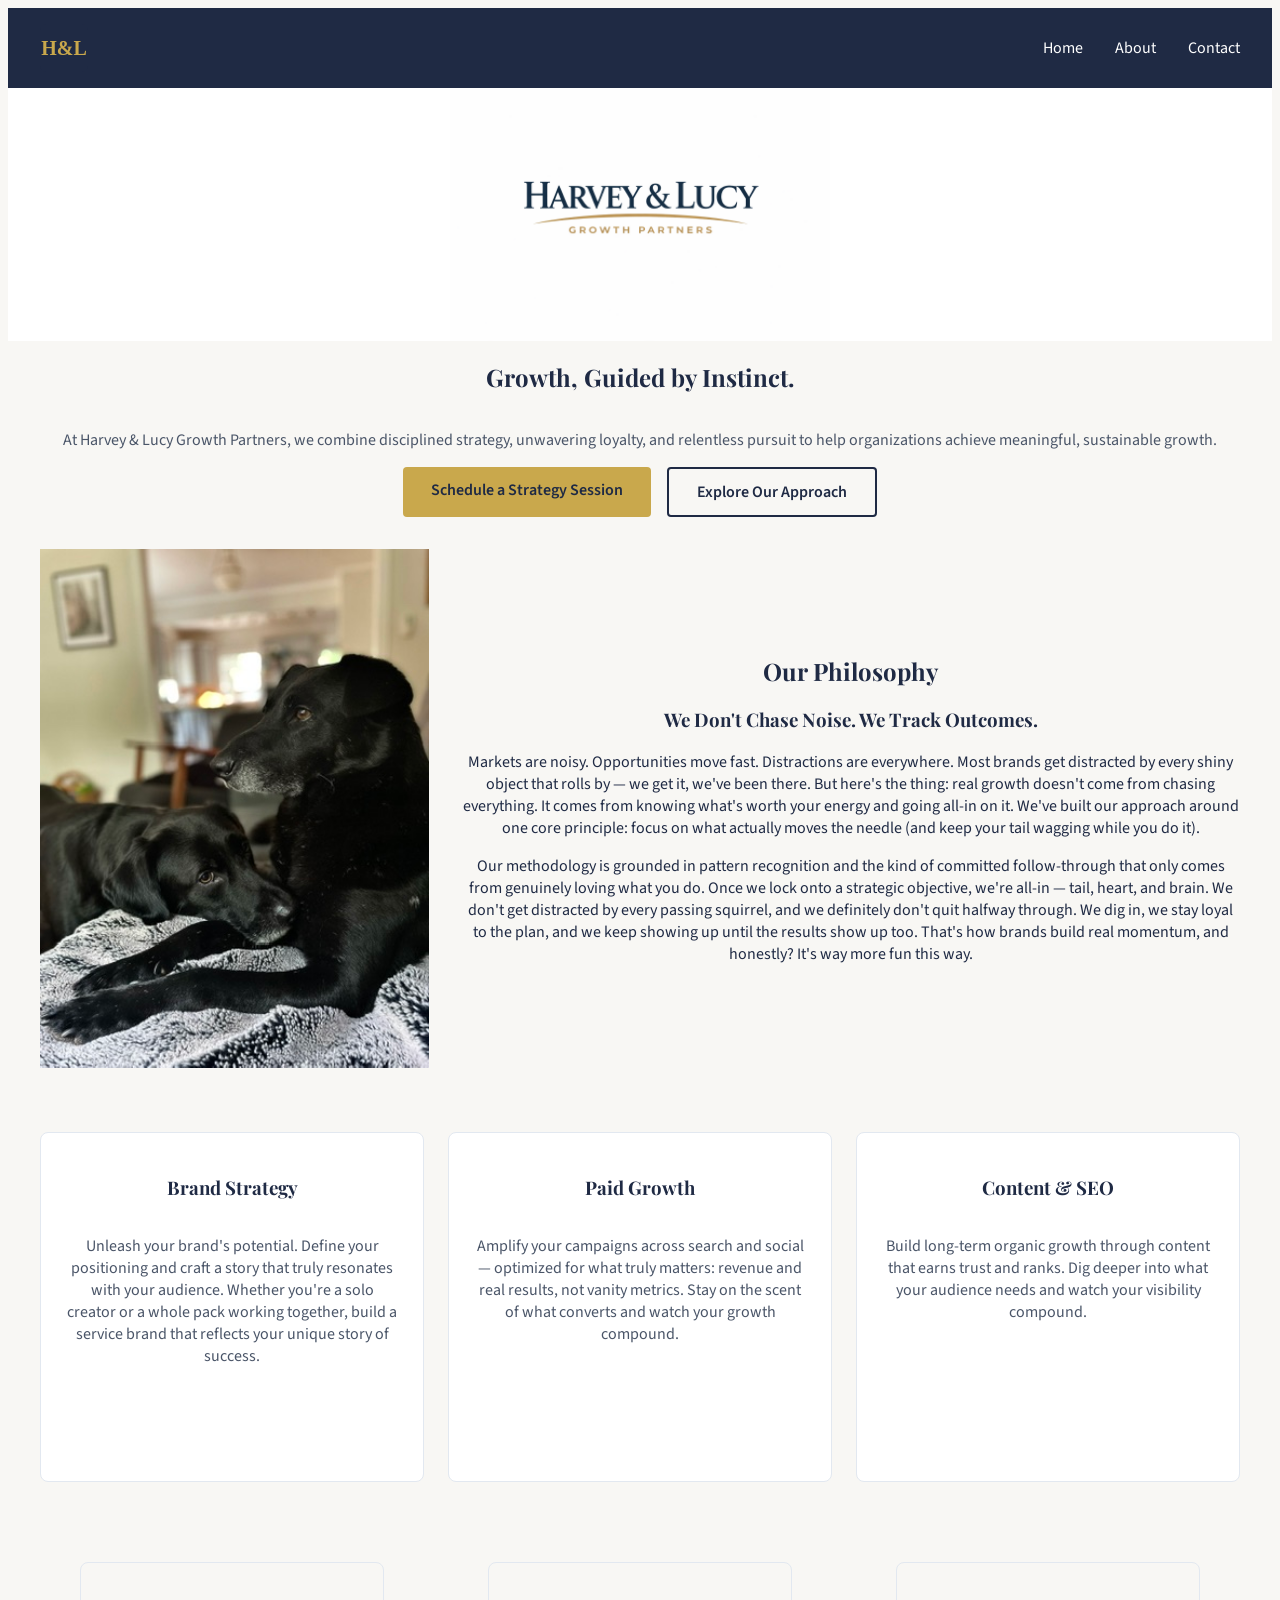
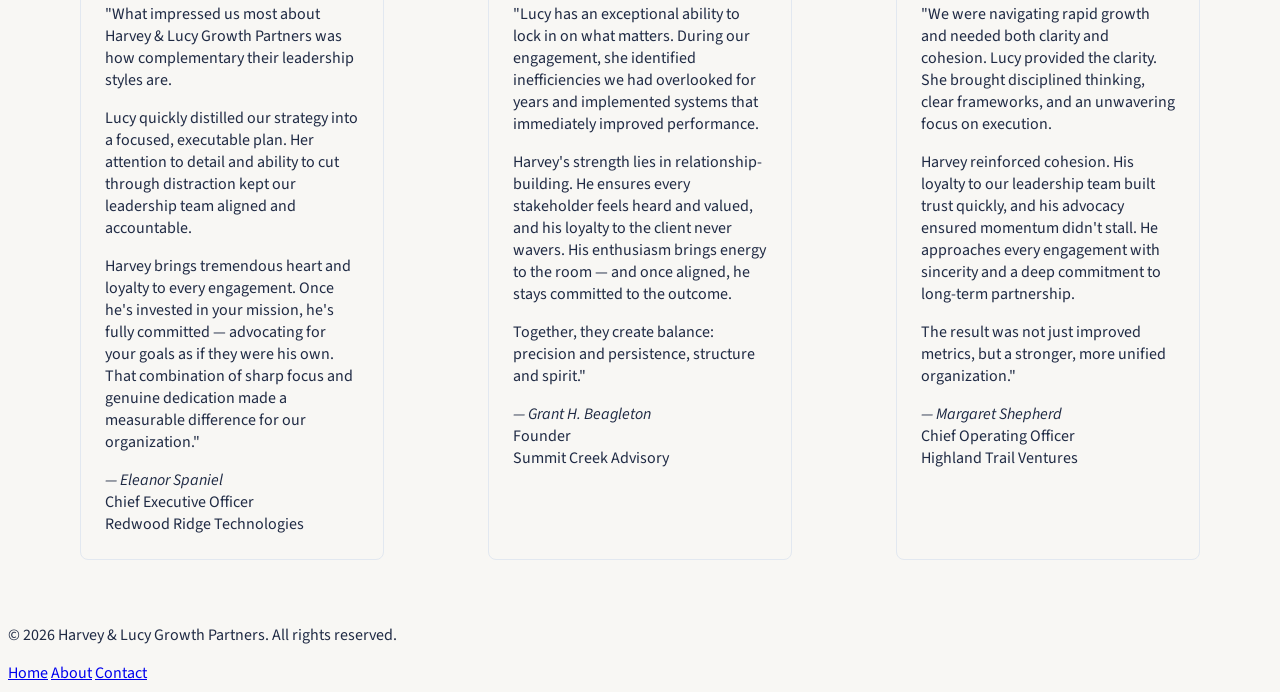
==== index.html @ abbbc54d "more tweaks to the index page" ====
<!DOCTYPE html>
<html lang="en">
<head>
  <meta charset="UTF-8">
  <meta name="viewport" content="width=device-width, initial-scale=1.0">
  <link rel="preconnect" href="https://fonts.googleapis.com">
  <link rel="preconnect" href="https://fonts.gstatic.com" crossorigin>
  <link href="https://fonts.googleapis.com/css2?family=Playfair+Display:wght@400;600;700&family=Source+Sans+3:wght@400;600&display=swap" rel="stylesheet">
  <link rel="stylesheet" href="css/styles.css">
  <link rel="icon" type="image/svg+xml" href="assets/images/monogram.svg">
  <script src="js/main.js" type="module"></script>
  <title>Document</title>
</head>
<body>
  <div id="navbar"></div>

  <section class="logo-banner">
    <img src="assets/images/logo.png" alt="Harvey &amp; Lucy Growth Partners" class="hero-logo">
  </section>

  <section class="hero">
    <h1>Growth, Guided by Instinct.</h1>
    <p>At Harvey & Lucy Growth Partners, we combine disciplined strategy, unwavering loyalty, and relentless pursuit to help organizations achieve meaningful, sustainable growth.</p>
    <div class="cta-group">
      <a href="contact.html" class="btn btn-primary">Schedule a Strategy Session</a>
      <a href="about.html" class="btn btn-secondary">Explore Our Approach</a>
    </div>
  </section>

  <section class="philosophy">
    <div class="philosophy-image">
      <img src="assets/images/harvey-and-lucy.jpeg" alt="Harvey and Lucy">
    </div>
    <div class="philosophy-copy">
      <h2>Our Philosophy</h2>
      <h3>We Don't Chase Noise. We Track Outcomes.</h3>
      <p>Markets are noisy. Opportunities move fast. Distractions are everywhere. Most brands get distracted by every shiny object that rolls by — we get it, we've been there. But here's the thing: real growth doesn't come from chasing everything. It comes from knowing what's worth your energy and going all-in on it. We've built our approach around one core principle: focus on what actually moves the needle (and keep your tail wagging while you do it).</p>
      <p>Our methodology is grounded in pattern recognition and the kind of committed follow-through that only comes from genuinely loving what you do. Once we lock onto a strategic objective, we're all-in — tail, heart, and brain. We don't get distracted by every passing squirrel, and we definitely don't quit halfway through. We dig in, we stay loyal to the plan, and we keep showing up until the results show up too. That's how brands build real momentum, and honestly? It's way more fun this way.</p>
    </div>
  </section>

  <section class="services">
    <div class="services-grid">
      <div class="card">
        <h3>Brand Strategy</h3>
        <p>Unleash your brand's potential. Define your positioning and craft a story that truly resonates with your audience. Whether you're a solo creator or a whole pack working together, build a service brand that reflects your unique story of success.</p>
      </div>
      <div class="card">
        <h3>Paid Growth</h3>
        <p>Amplify your campaigns across search and social — optimized for what truly matters: revenue and real results, not vanity metrics. Stay on the scent of what converts and watch your growth compound.</p>
      </div>
      <div class="card">
        <h3>Content & SEO</h3>
        <p>Build long-term organic growth through content that earns trust and ranks. Dig deeper into what your audience needs and watch your visibility compound.</p>
      </div>
    </div>
  </section>

  <section class="testimonials">
    <div class="testimonials-grid">

      <blockquote class="testimonial-card">
        <p>"What impressed us most about Harvey &amp; Lucy Growth Partners was how complementary their leadership styles are.</p>
        <p>Lucy quickly distilled our strategy into a focused, executable plan. Her attention to detail and ability to cut through distraction kept our leadership team aligned and accountable.</p>
        <p>Harvey brings tremendous heart and loyalty to every engagement. Once he's invested in your mission, he's fully committed — advocating for your goals as if they were his own. That combination of sharp focus and genuine dedication made a measurable difference for our organization."</p>
        <footer>
          <cite>— Eleanor Spaniel</cite>
          <span>Chief Executive Officer</span>
          <span>Redwood Ridge Technologies</span>
        </footer>
      </blockquote>

      <blockquote class="testimonial-card">
        <p>"Lucy has an exceptional ability to lock in on what matters. During our engagement, she identified inefficiencies we had overlooked for years and implemented systems that immediately improved performance.</p>
        <p>Harvey's strength lies in relationship-building. He ensures every stakeholder feels heard and valued, and his loyalty to the client never wavers. His enthusiasm brings energy to the room — and once aligned, he stays committed to the outcome.</p>
        <p>Together, they create balance: precision and persistence, structure and spirit."</p>
        <footer>
          <cite>— Grant H. Beagleton</cite>
          <span>Founder</span>
          <span>Summit Creek Advisory</span>
        </footer>
      </blockquote>

      <blockquote class="testimonial-card">
        <p>"We were navigating rapid growth and needed both clarity and cohesion. Lucy provided the clarity. She brought disciplined thinking, clear frameworks, and an unwavering focus on execution.</p>
        <p>Harvey reinforced cohesion. His loyalty to our leadership team built trust quickly, and his advocacy ensured momentum didn't stall. He approaches every engagement with sincerity and a deep commitment to long-term partnership.</p>
        <p>The result was not just improved metrics, but a stronger, more unified organization."</p>
        <footer>
          <cite>— Margaret Shepherd</cite>
          <span>Chief Operating Officer</span>
          <span>Highland Trail Ventures</span>
        </footer>
      </blockquote>

    </div>
  </section>

  <footer>
    <p>&copy; 2026 Harvey &amp; Lucy Growth Partners. All rights reserved.</p>
    <nav>
      <a href="index.html">Home</a>
      <a href="about.html">About</a>
      <a href="contact.html">Contact</a>
    </nav>
  </footer>

</body>
</html>
---- css/styles.css ----
/* =====================
  BASE
  ===================== */
:root {
  --navy:      #1F2A44;
  --white:     #FFFFFF;
  --off-white: #F8F7F4;
  --charcoal:  #4A5568;
  --gold:      #C9A84C;
  --light-gray: #E2E8F0;
}

body {
  background-color: var(--off-white);
  color: var(--navy);
  font-family: 'Source Sans 3', sans-serif;
}

h1, h2, h3 {
  font-family: 'Playfair Display', serif;
}

/* =====================
  NAV
  ===================== */
header {
  background-color: var(--navy);
  color: var(--white);
}

header nav a {
  color: var(--white);
  text-decoration: none;
}

header .logo img {
  height: 48px;
  width: auto;
  display: block;
}

header nav {
  display: flex;
  justify-content: space-between;
  align-items: center;
  padding: 1rem 2rem;
}

header nav ul {
  display: flex;
  gap: 2rem;
  list-style: none;
  margin: 0;
  padding: 0;
}

/* =====================
  HERO
  ===================== */
.hero {
  background-color: var(--off-white);
  text-align: center;
  display: flex;
  flex-direction: column;
  align-items: center;
}

/* =====================
   LOGO BANNER
   ===================== */
.logo-banner {
  background-color: #FFFFFF;
  display: flex;
  justify-content: center;
}

.hero-logo {
  width: 30%;
  height: auto;
}

.hero h1 {
  color: var(--navy);
}

.hero p {
  color: var(--charcoal);
}

.cta-group {
  display: flex;
  gap: 1rem;
  justify-content: center;
  flex-wrap: wrap;
}

.btn {
  display: inline-block;
  padding: 0.75rem 1.75rem;
  border-radius: 4px;
  font-size: 1rem;
  font-weight: 600;
  text-decoration: none;
  cursor: pointer;
  transition: opacity 0.2s ease;
}

.btn:hover {
  opacity: 0.85;
}

.btn-primary {
  background-color: var(--gold);
  color: var(--navy);
}

.btn-secondary {
  background-color: transparent;
  color: var(--navy);
  border: 2px solid var(--navy);
}

/* =====================   PHILOSOPHY
   ===================== */
.philosophy {
  display: grid;
  grid-template-columns: 1fr 2fr;
  gap: 2rem;
  align-items: center;
  padding: 2rem;
}

.philosophy-image img {
  width: 100%;
  height: auto;
  display: block;
}

.philosophy-copy {
  text-align: center;
}

/* =====================  SERVICES
  ===================== */
.services-grid {
  display: grid;
  grid-template-columns: repeat(3, 1fr);
  gap: 1.5rem;
}

.services {
  padding: 2rem;
}

.card {
  background-color: var(--white);
  border: 1px solid var(--light-gray);
  border-radius: 8px;
  text-align: center;
  padding: 1.5rem;
  min-height: 300px;
  display: flex;
  flex-direction: column;
  justify-content: flex-start;
  align-items: center;
}

.card h3 {
  color: var(--navy);
}

.card p {
  color: var(--charcoal);
}

/* =====================
   TESTIMONIALS
   ===================== */
.testimonials-grid {
  display: grid;
  grid-template-columns: repeat(3, 1fr);
  gap: 1.5rem;
}

.testimonials {
  padding: 2rem;
}

.testimonial-card {
  border: 1px solid var(--light-gray);
  border-radius: 8px;
  padding: 1.5rem;
}

.testimonial-card footer {
  margin-top: 1rem;
}

.testimonial-card cite,
.testimonial-card footer span {
  display: block;
}
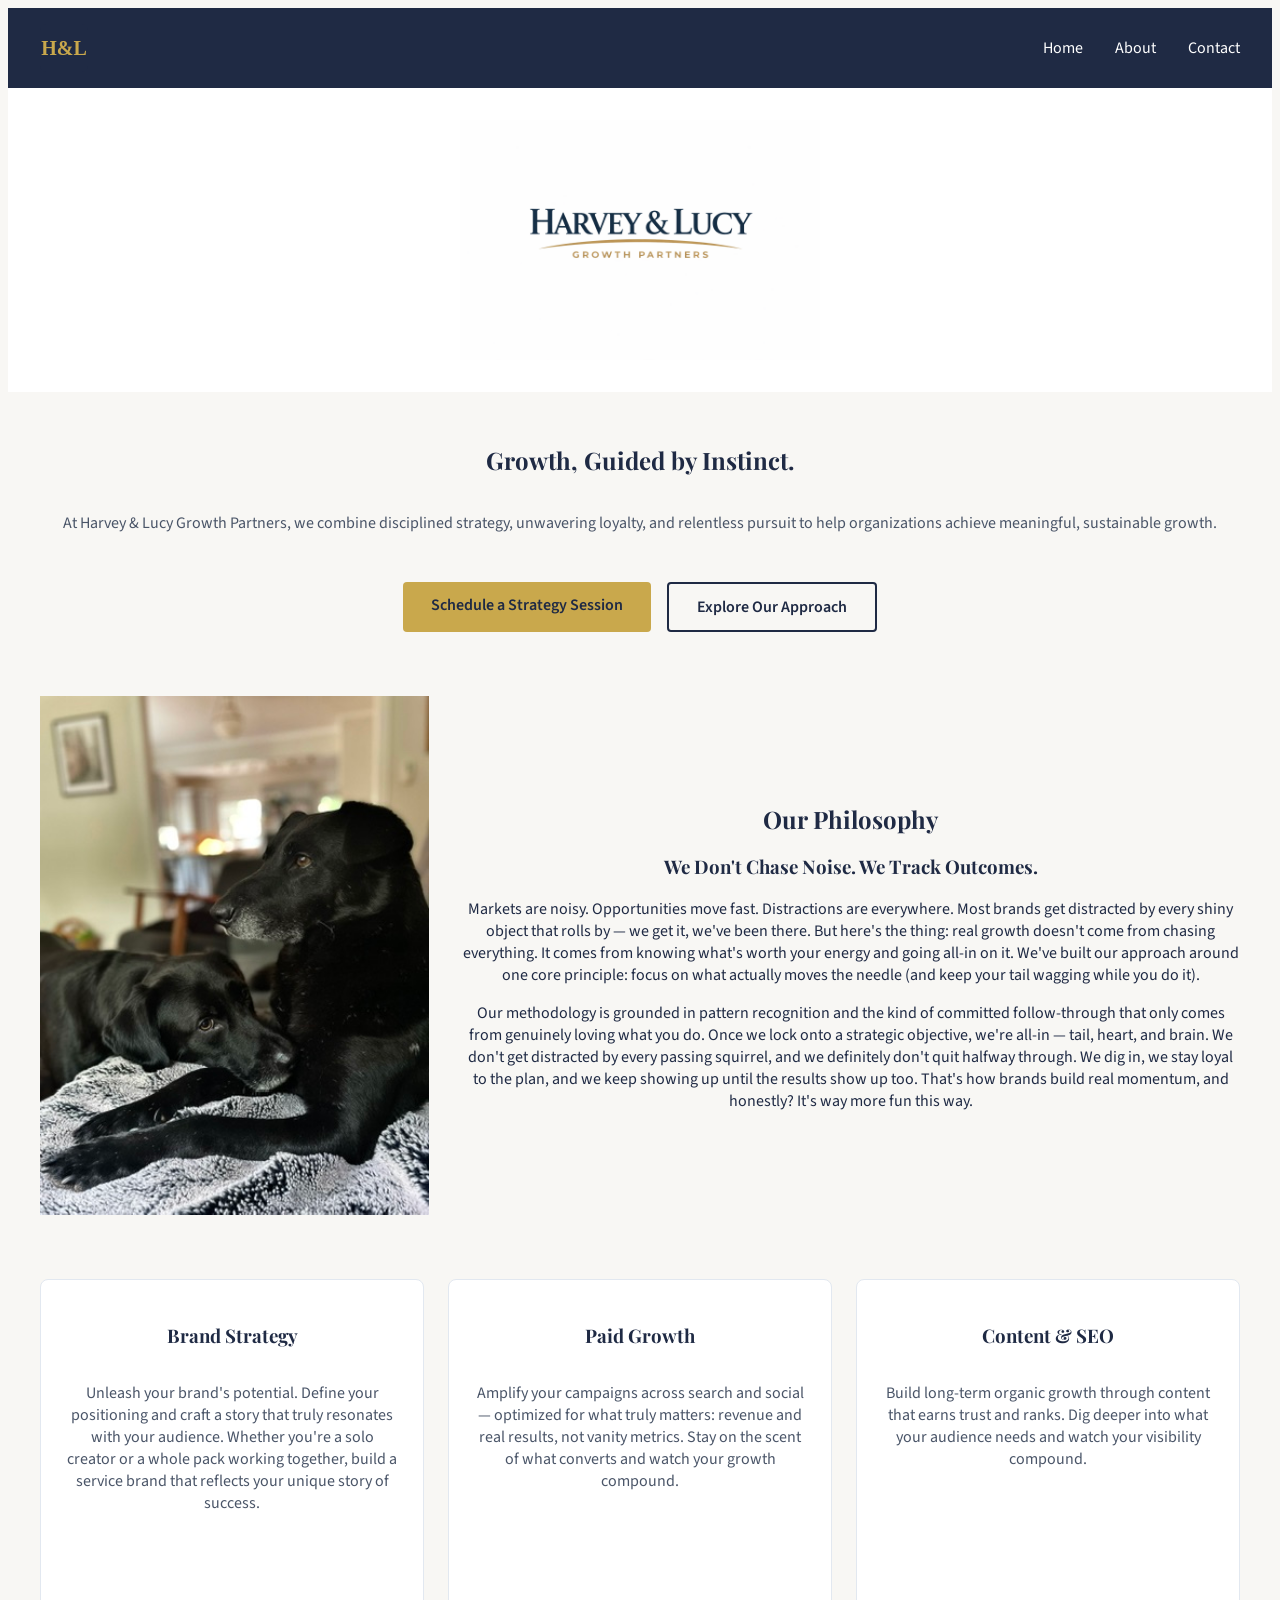
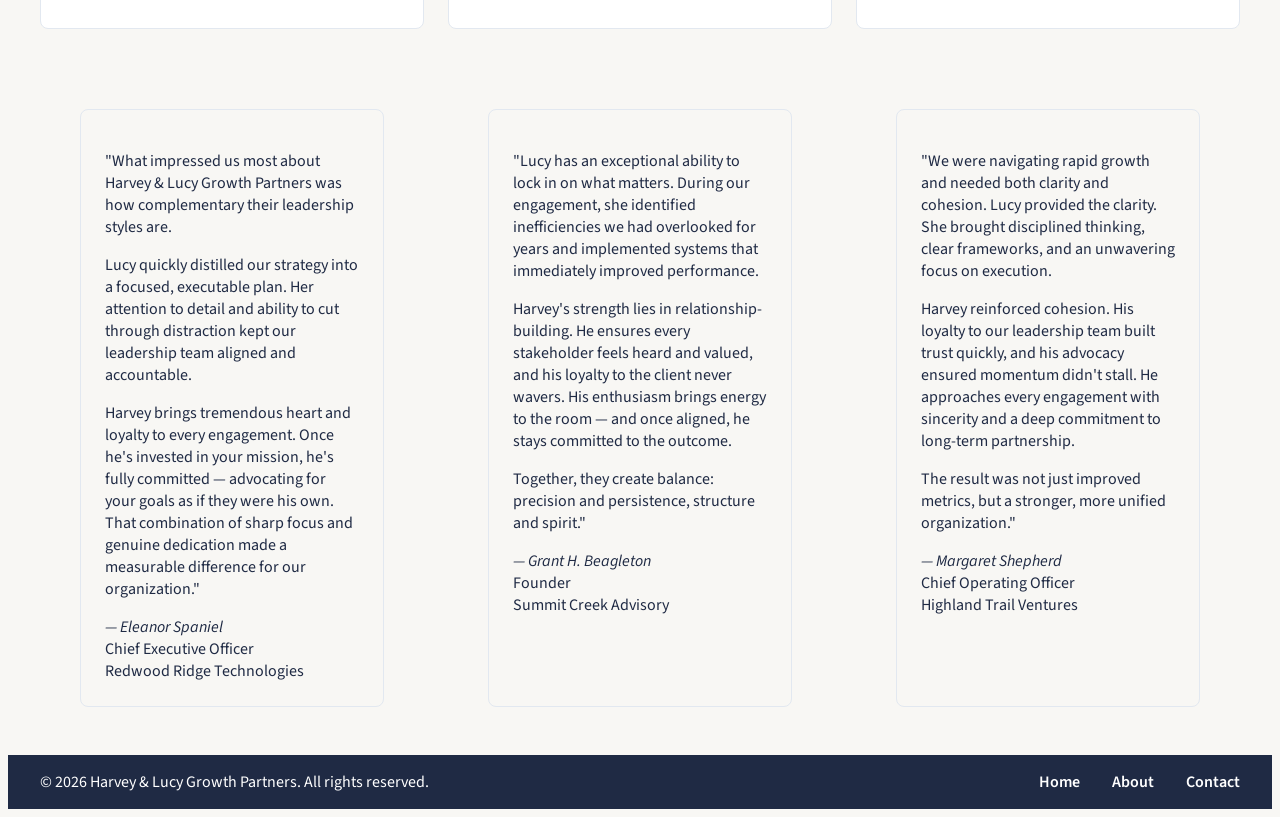
==== commit 805f0200: "more style adjustments and footer change" ====
--- a/index.html
+++ b/index.html
@@ -95,14 +95,7 @@
     </div>
   </section>
 
-  <footer>
-    <p>&copy; 2026 Harvey &amp; Lucy Growth Partners. All rights reserved.</p>
-    <nav>
-      <a href="index.html">Home</a>
-      <a href="about.html">About</a>
-      <a href="contact.html">Contact</a>
-    </nav>
-  </footer>
+  <div id="footer"></div>
 
 </body>
 </html>
--- a/css/styles.css
+++ b/css/styles.css
@@ -8,6 +8,7 @@
   --charcoal:  #4A5568;
   --gold:      #C9A84C;
   --light-gray: #E2E8F0;
+  --banner-height: 300px;
 }
 
 body {
@@ -63,6 +64,8 @@
   display: flex;
   flex-direction: column;
   align-items: center;
+  justify-content: center;
+  padding: 2rem;
 }
 
 /* =====================
@@ -72,11 +75,15 @@
   background-color: #FFFFFF;
   display: flex;
   justify-content: center;
+  align-items: center;
+  padding: 2rem;
 }
 
 .hero-logo {
   width: 30%;
+  max-height: 450px;
   height: auto;
+  object-fit: contain;
 }
 
 .hero h1 {
@@ -92,6 +99,7 @@
   gap: 1rem;
   justify-content: center;
   flex-wrap: wrap;
+  margin-top: 2rem;
 }
 
 .btn {
@@ -200,3 +208,31 @@
 .testimonial-card footer span {
   display: block;
 }
+
+/* =====================
+   FOOTER
+   ===================== */
+.site-footer {
+  background-color: var(--navy);
+  color: var(--white);
+  display: flex;
+  justify-content: space-between;
+  align-items: center;
+  padding: 1rem 2rem;
+}
+
+.site-footer p {
+  margin: 0;
+}
+
+.site-footer nav {
+  display: flex;
+  gap: 2rem;
+}
+
+.site-footer nav a {
+  color: var(--white);
+  text-decoration: none;
+  font-size: 1rem;
+  font-weight: 600;
+}
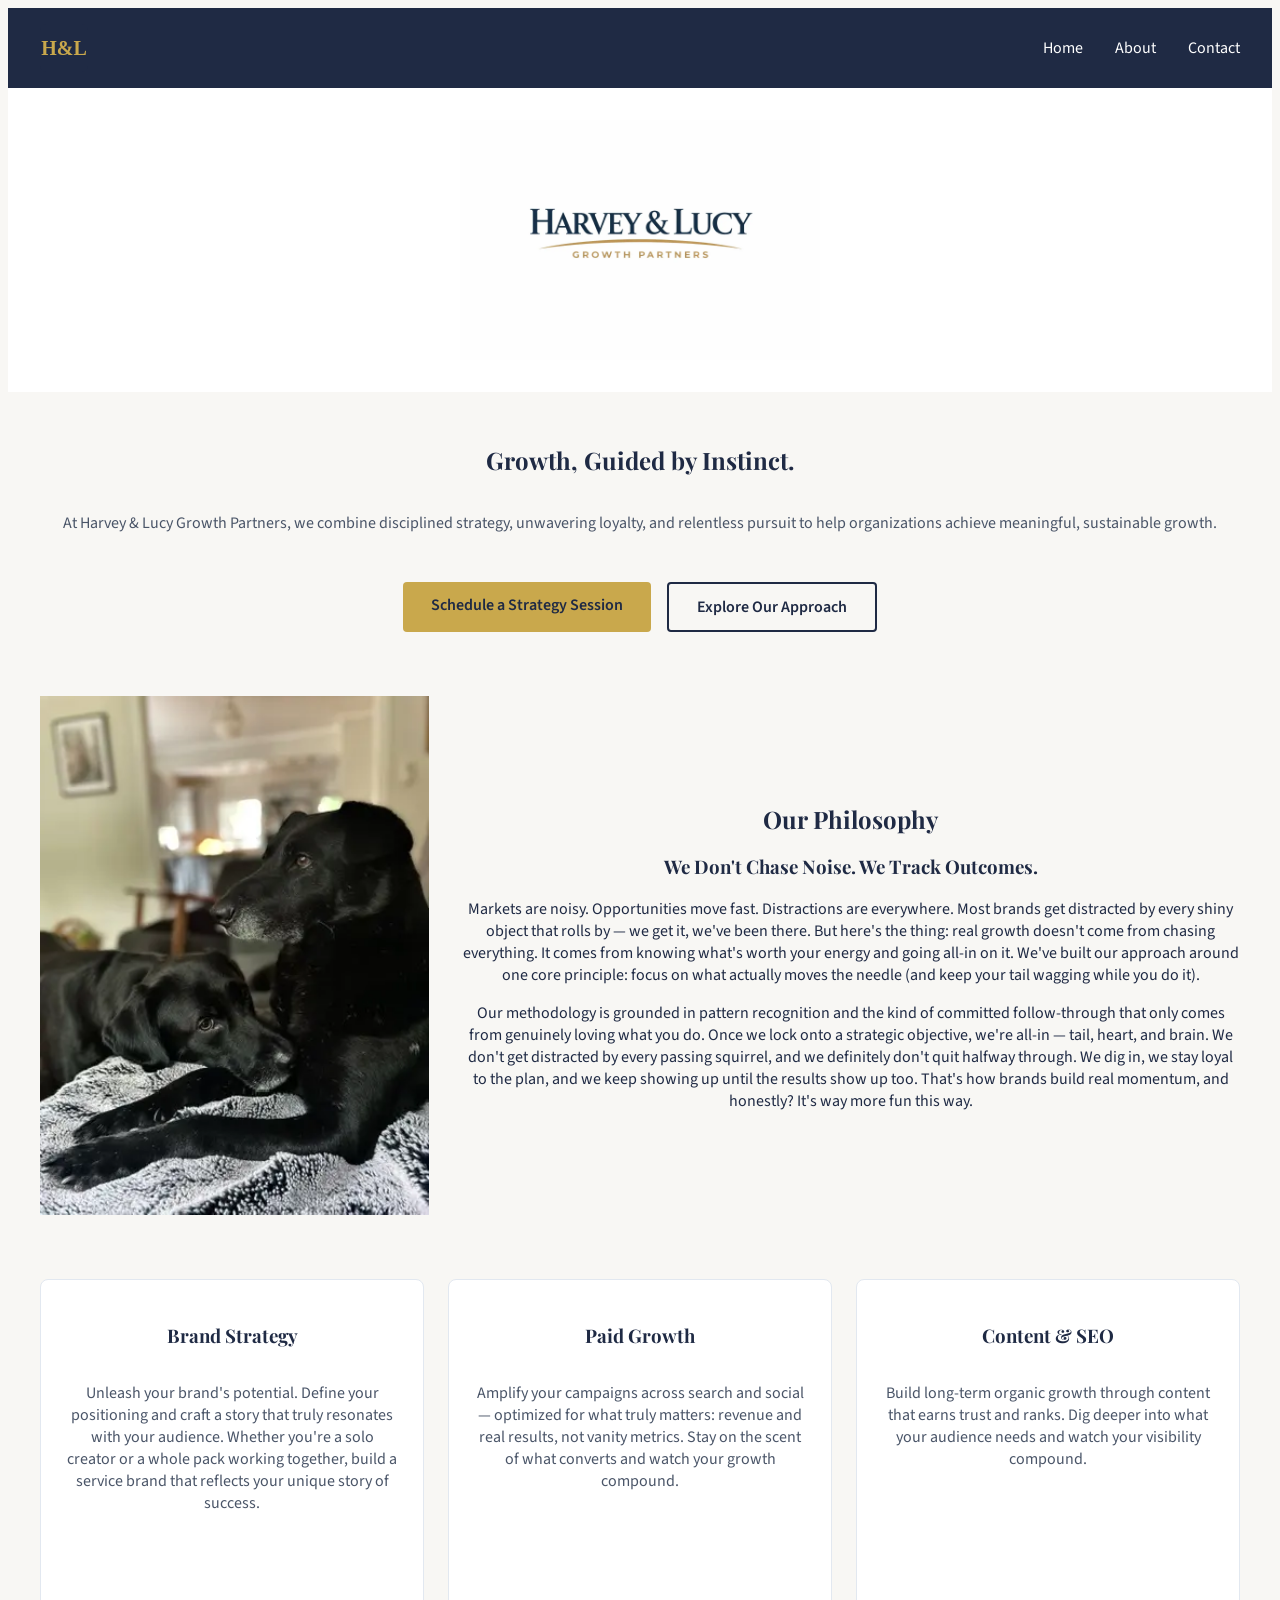
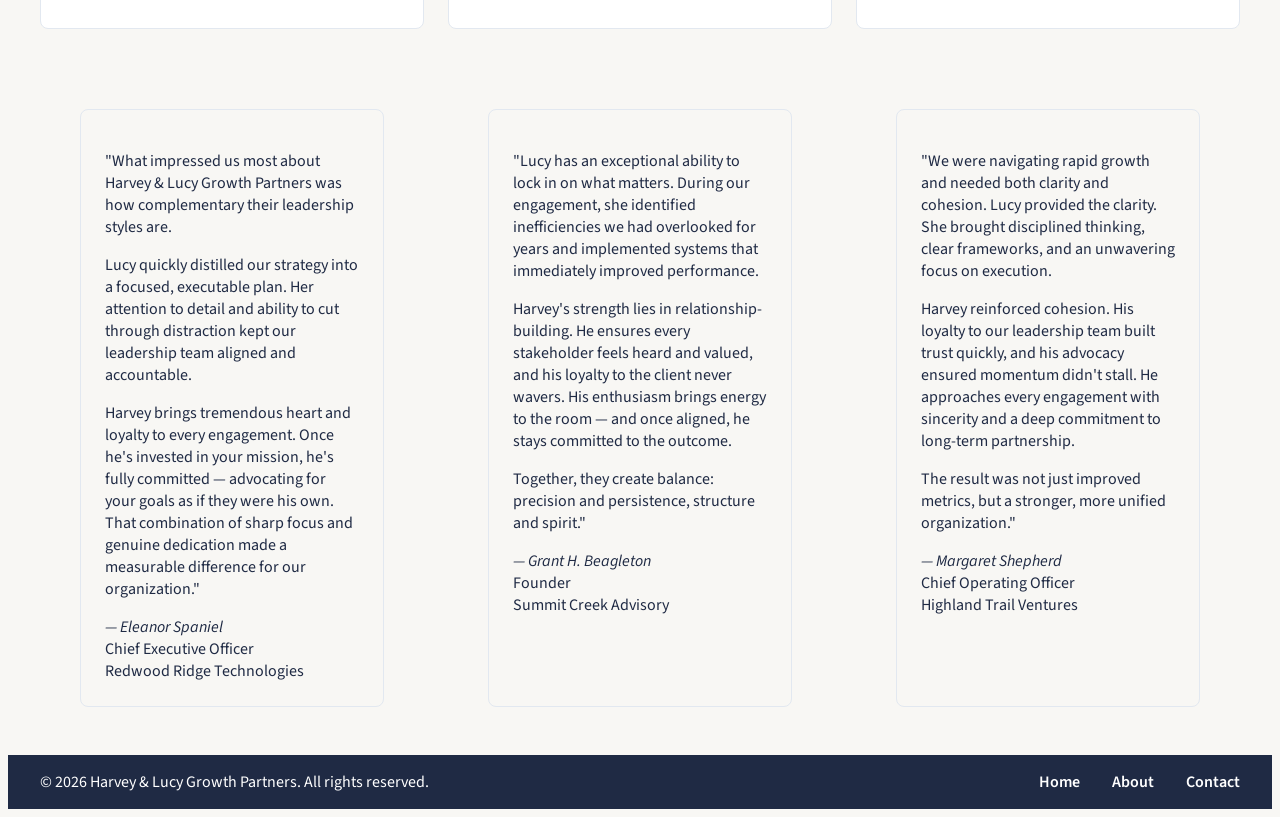
==== commit 15c4218e: "convert images to webp" ====
--- a/index.html
+++ b/index.html
@@ -15,7 +15,7 @@
   <div id="navbar"></div>
 
   <section class="logo-banner">
-    <img src="assets/images/logo.png" alt="Harvey &amp; Lucy Growth Partners" class="hero-logo">
+    <img src="assets/images/logo.webp" alt="Harvey &amp; Lucy Growth Partners" class="hero-logo">
   </section>
 
   <section class="hero">
@@ -29,7 +29,7 @@
 
   <section class="philosophy">
     <div class="philosophy-image">
-      <img src="assets/images/harvey-and-lucy.jpeg" alt="Harvey and Lucy">
+      <img src="assets/images/harvey-and-lucy.webp" alt="Harvey and Lucy">
     </div>
     <div class="philosophy-copy">
       <h2>Our Philosophy</h2>
--- a/css/styles.css
+++ b/css/styles.css
@@ -236,3 +236,158 @@
   font-size: 1rem;
   font-weight: 600;
 }
+
+/* =====================
+   ABOUT
+   ===================== */
+.about-hero {
+  text-align: center;
+  padding: 4rem 2rem;
+  background-color: var(--navy);
+  color: var(--white);
+}
+
+.about-hero h1 {
+  color: var(--white);
+}
+
+.about-story {
+  display: grid;
+  grid-template-columns: 1fr 2fr;
+  gap: 2rem;
+  align-items: start;
+  padding: 2rem;
+}
+
+.about-story--reversed {
+  grid-template-columns: 2fr 1fr;
+}
+
+.about-image img {
+  width: 100%;
+  border-radius: 8px;
+  object-fit: cover;
+}
+
+.values {
+  padding: 2rem;
+}
+
+.values-grid {
+  display: grid;
+  grid-template-columns: repeat(3, 1fr);
+  gap: 1.5rem;
+}
+
+.value-card {
+  background-color: var(--white);
+  border: 1px solid var(--light-gray);
+  border-radius: 8px;
+  padding: 1.5rem;
+  text-align: center;
+}
+
+.value-card h3 {
+  color: var(--navy);
+}
+
+.value-card p {
+  color: var(--charcoal);
+}
+
+/* =====================
+   CONTACT
+   ===================== */
+.contact-hero {
+  text-align: center;
+  padding: 4rem 2rem;
+  background-color: var(--navy);
+  color: var(--white);
+}
+
+.contact-hero h1,
+.contact-hero p {
+  color: var(--white);
+}
+
+.contact-form-section {
+  max-width: 600px;
+  margin: 0 auto;
+  padding: 3rem 2rem;
+}
+
+.form-group {
+  margin-bottom: 1.5rem;
+}
+
+.form-group label {
+  display: block;
+  font-weight: 600;
+  margin-bottom: 0.4rem;
+  color: var(--navy);
+}
+
+.form-group input,
+.form-group textarea {
+  width: 100%;
+  border: 1px solid var(--light-gray);
+  border-radius: 8px;
+  padding: 0.75rem;
+  font-family: 'Source Sans 3', sans-serif;
+  font-size: 1rem;
+  color: var(--navy);
+  background-color: var(--white);
+  box-sizing: border-box;
+}
+
+.form-group input:focus,
+.form-group textarea:focus {
+  outline: none;
+  border-color: var(--navy);
+}
+
+.form-group textarea {
+  min-height: 150px;
+  resize: vertical;
+}
+
+/* =====================
+   MOBILE
+   ===================== */
+@media (max-width: 768px) {
+  .philosophy {
+    grid-template-columns: 1fr;
+  }
+
+  .philosophy-image {
+    order: -1;
+  }
+
+  .philosophy-image img {
+    width: 100%;
+    max-height: 400px;
+    object-fit: cover;
+  }
+
+  .services-grid,
+  .testimonials-grid {
+    grid-template-columns: 1fr;
+  }
+
+  .hero-logo {
+    width: 100%;
+  }
+
+  .about-story,
+  .about-story--reversed {
+    grid-template-columns: 1fr;
+  }
+
+  .about-story--reversed .about-image {
+    order: -1;
+  }
+
+  .values-grid {
+    grid-template-columns: 1fr;
+  }
+}
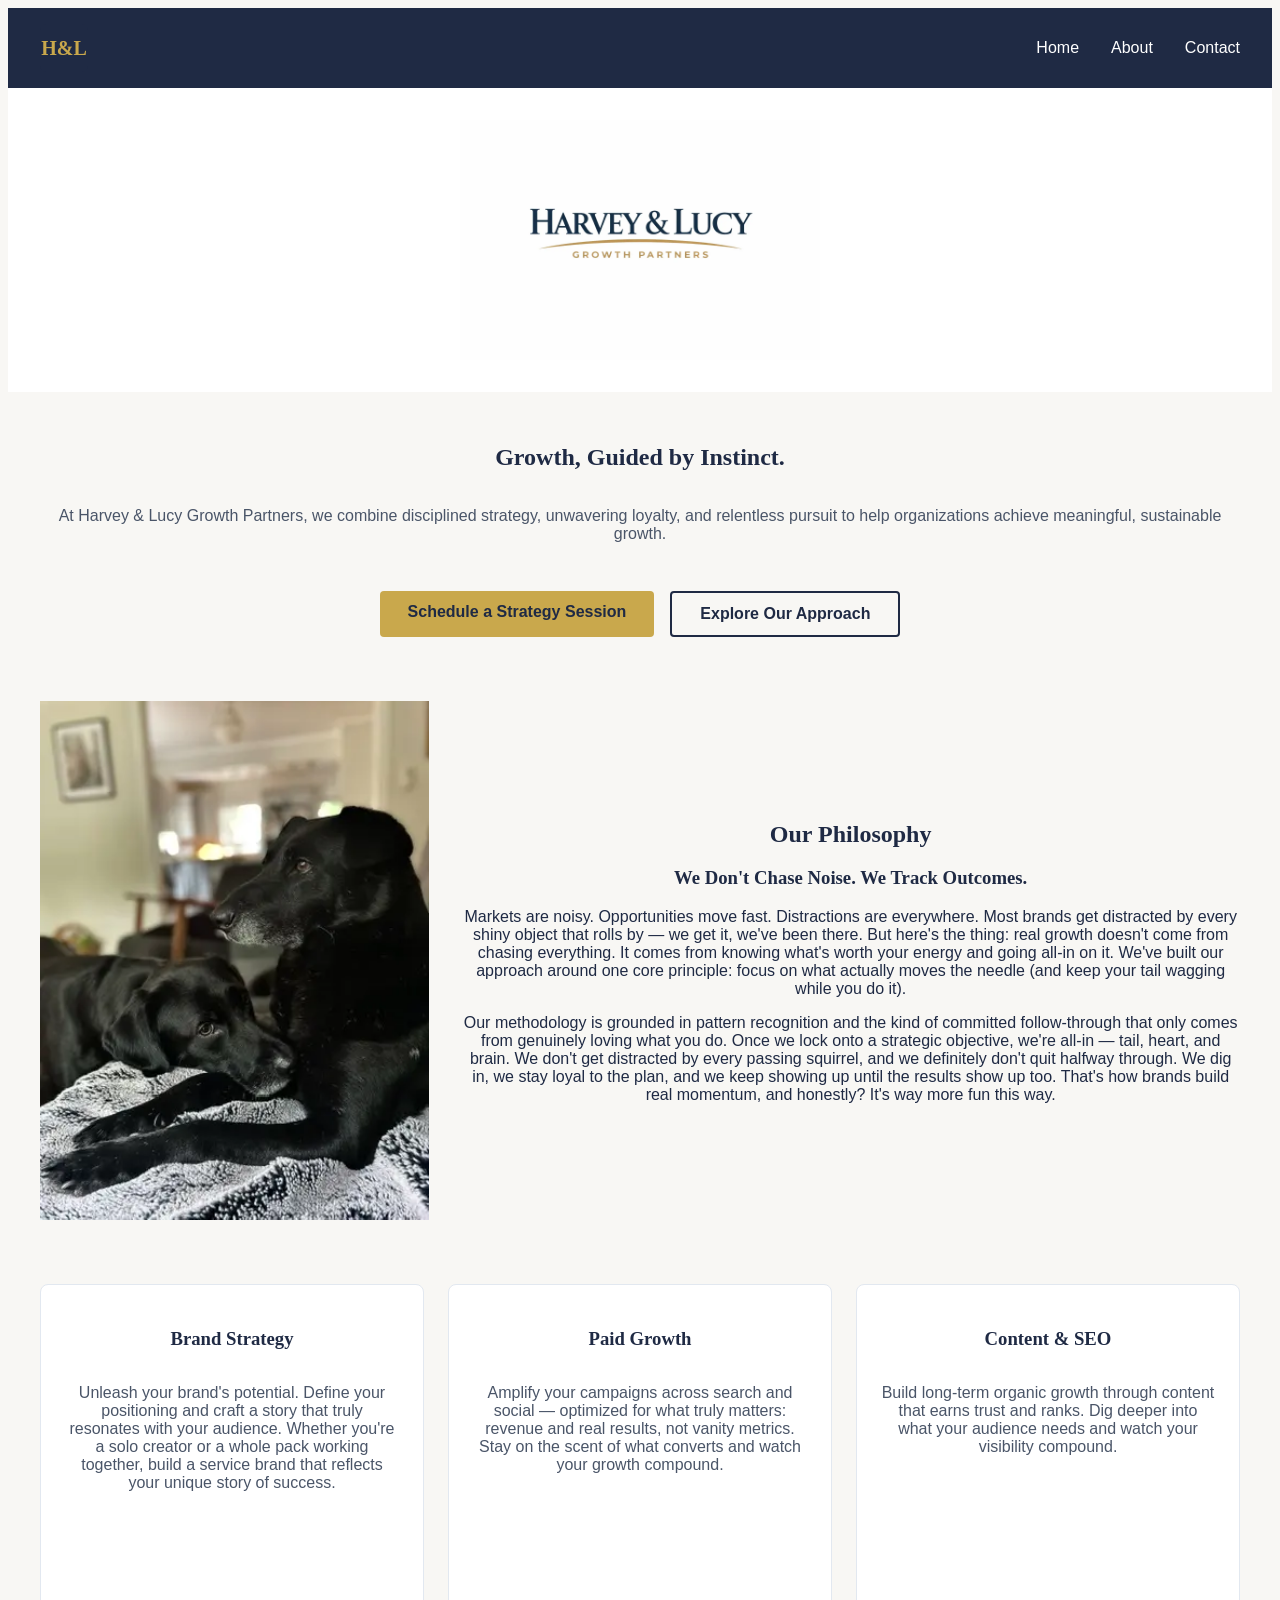
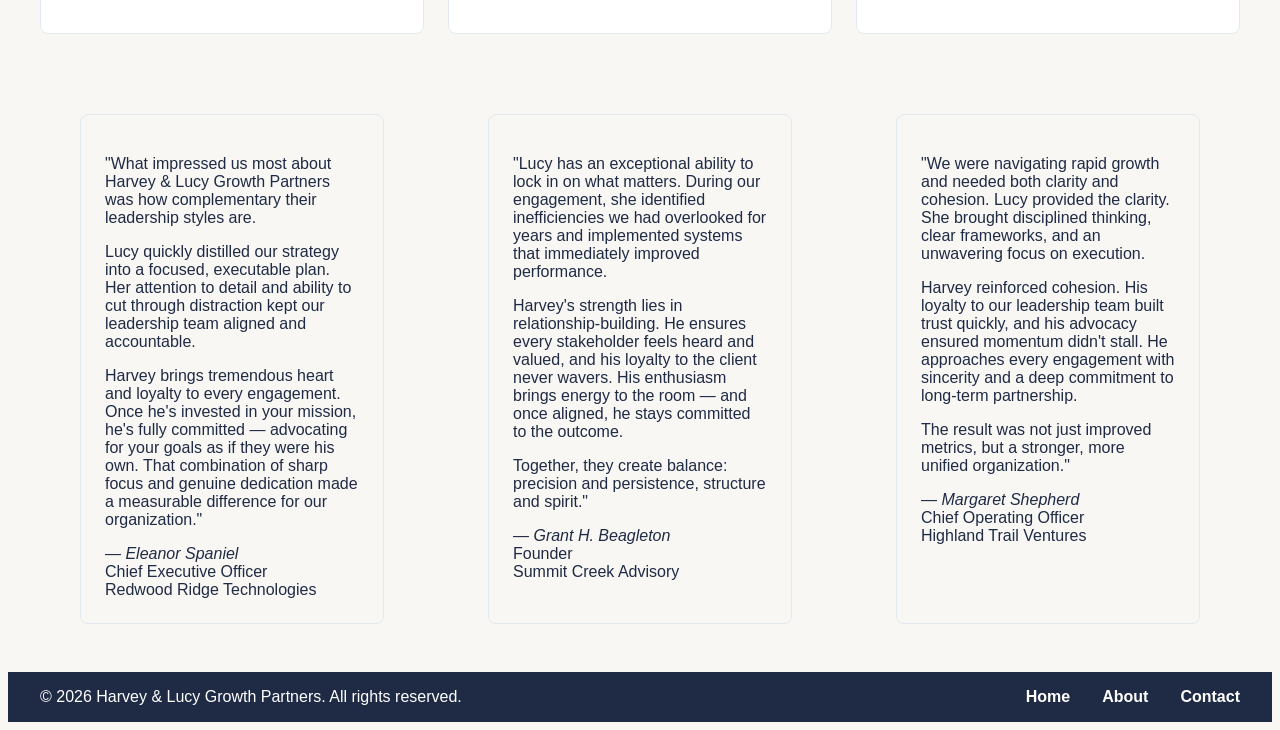
==== commit 7d35789e: "running the code through benchmarks" ====
--- a/index.html
+++ b/index.html
@@ -3,9 +3,7 @@
 <head>
   <meta charset="UTF-8">
   <meta name="viewport" content="width=device-width, initial-scale=1.0">
-  <link rel="preconnect" href="https://fonts.googleapis.com">
-  <link rel="preconnect" href="https://fonts.gstatic.com" crossorigin>
-  <link href="https://fonts.googleapis.com/css2?family=Playfair+Display:wght@400;600;700&family=Source+Sans+3:wght@400;600&display=swap" rel="stylesheet">
+
   <link rel="stylesheet" href="css/styles.css">
   <link rel="icon" type="image/svg+xml" href="assets/images/monogram.svg">
   <script src="js/main.js" type="module"></script>
@@ -14,6 +12,7 @@
 <body>
   <div id="navbar"></div>
 
+  <main id="main-content">
   <section class="logo-banner">
     <img src="assets/images/logo.webp" alt="Harvey &amp; Lucy Growth Partners" class="hero-logo">
   </section>
@@ -95,6 +94,7 @@
     </div>
   </section>
 
+  </main>
   <div id="footer"></div>
 
 </body>
--- a/css/styles.css
+++ b/css/styles.css
@@ -14,11 +14,32 @@
 body {
   background-color: var(--off-white);
   color: var(--navy);
-  font-family: 'Source Sans 3', sans-serif;
+  font-family: -apple-system, BlinkMacSystemFont, 'Segoe UI', Roboto, Helvetica, Arial, sans-serif;
 }
 
 h1, h2, h3 {
-  font-family: 'Playfair Display', serif;
+  font-family: 'Palatino Linotype', 'Book Antiqua', Palatino, Georgia, serif;
+}
+
+/* =====================
+  SKIP TO CONTENT
+  ===================== */
+.skip-to-content {
+  position: absolute;
+  top: -100%;
+  left: 1rem;
+  z-index: 9999;
+  background-color: var(--gold);
+  color: var(--navy);
+  font-weight: 600;
+  padding: 0.5rem 1rem;
+  border-radius: 0 0 4px 4px;
+  text-decoration: none;
+  transition: top 0.2s ease;
+}
+
+.skip-to-content:focus {
+  top: 0;
 }
 
 /* =====================
@@ -32,6 +53,13 @@
 header nav a {
   color: var(--white);
   text-decoration: none;
+}
+
+header nav ul a:hover,
+header nav ul a:focus {
+  text-decoration: underline;
+  outline: 2px solid var(--gold);
+  outline-offset: 2px;
 }
 
 header .logo img {
@@ -117,6 +145,11 @@
   opacity: 0.85;
 }
 
+.btn:focus {
+  outline: 2px solid var(--navy);
+  outline-offset: 3px;
+}
+
 .btn-primary {
   background-color: var(--gold);
   color: var(--navy);
@@ -342,13 +375,49 @@
 
 .form-group input:focus,
 .form-group textarea:focus {
-  outline: none;
+  outline: 2px solid var(--navy);
+  outline-offset: 1px;
   border-color: var(--navy);
 }
 
 .form-group textarea {
   min-height: 150px;
   resize: vertical;
+}
+
+.form-group input.error,
+.form-group textarea.error {
+  border-color: #C0392B;
+  outline-color: #C0392B;
+}
+
+.field-error {
+  display: block;
+  color: #C0392B;
+  font-size: 0.875rem;
+  margin-top: 0.25rem;
+  min-height: 1.2em;
+}
+
+.required-note {
+  font-size: 0.875rem;
+  color: var(--charcoal);
+  margin-bottom: 1rem;
+}
+
+.required-indicator {
+  color: #C0392B;
+  margin-left: 0.15rem;
+}
+
+.form-status {
+  margin-top: 1rem;
+  font-weight: 600;
+}
+
+.form-group input[aria-invalid="true"],
+.form-group textarea[aria-invalid="true"] {
+  border-color: #C0392B;
 }
 
 /* =====================
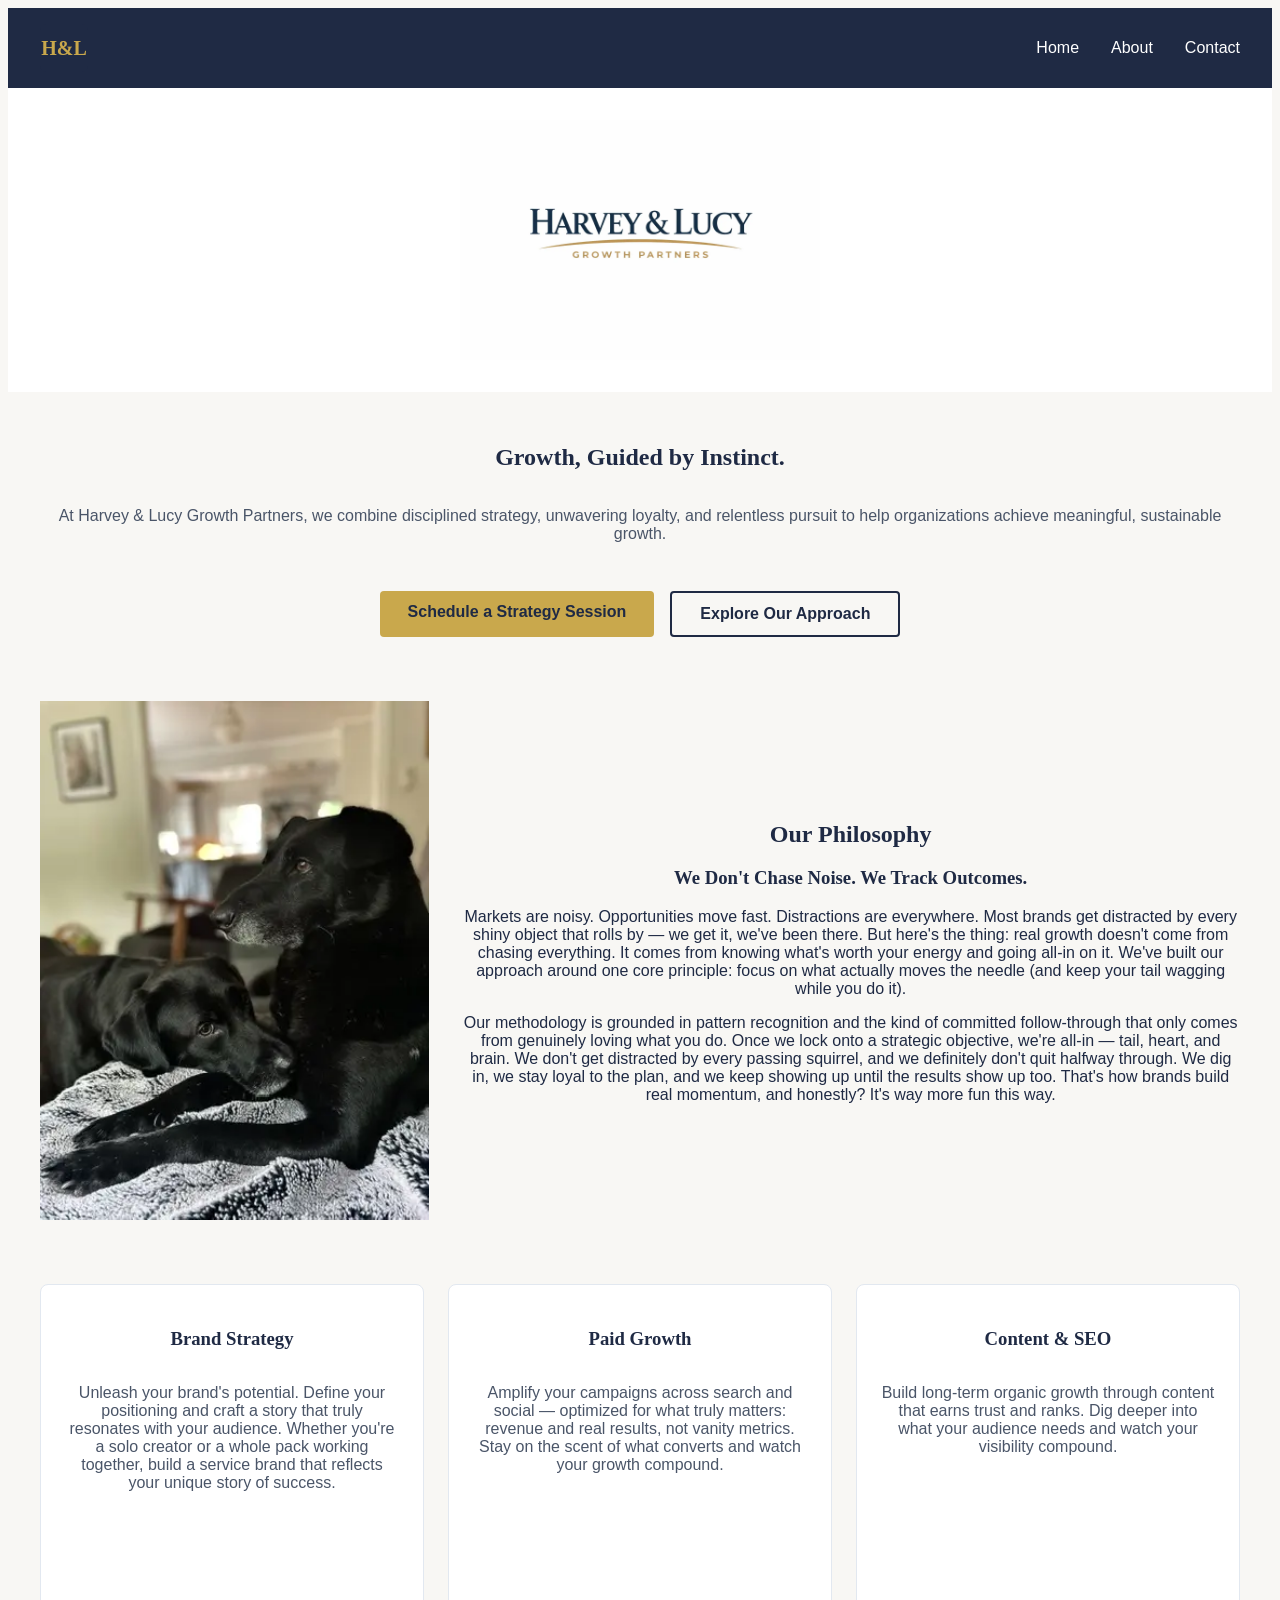
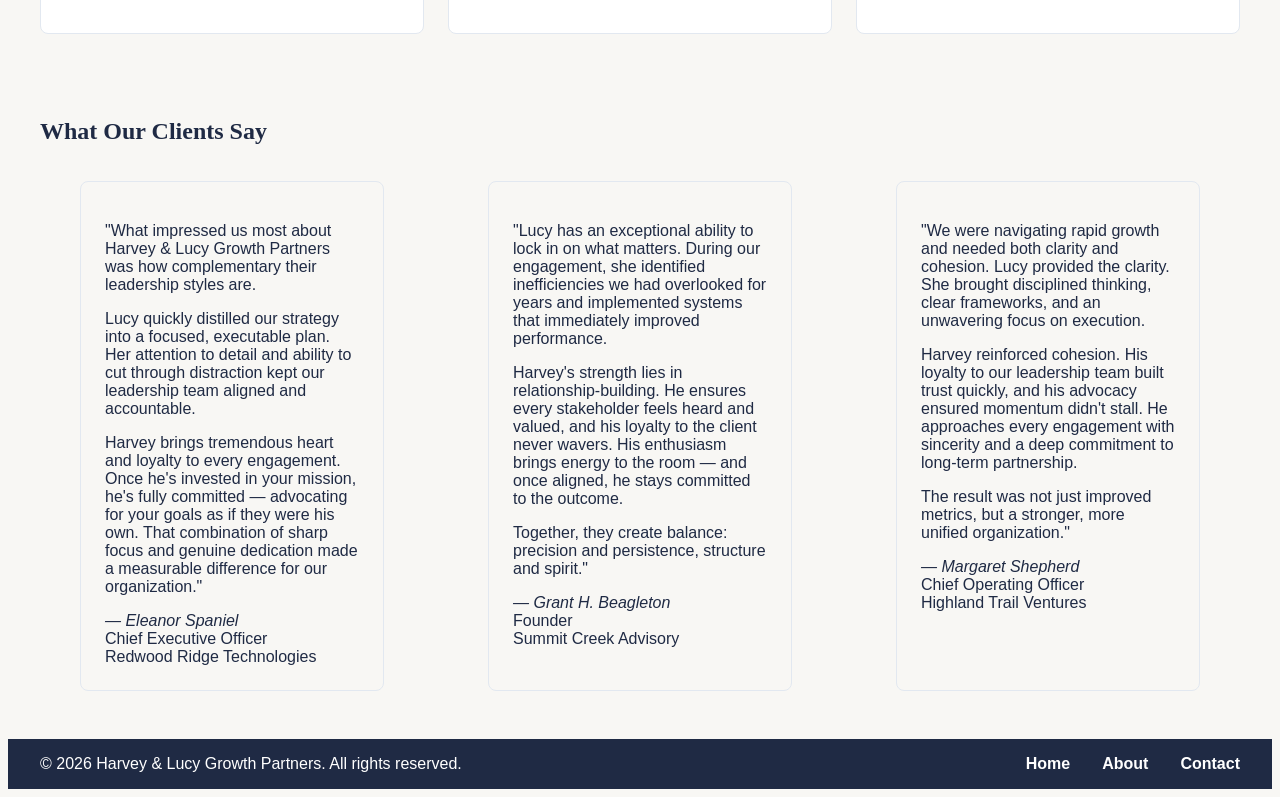
==== commit 5fc16fb6: "working through validator errors" ====
--- a/index.html
+++ b/index.html
@@ -13,9 +13,9 @@
   <div id="navbar"></div>
 
   <main id="main-content">
-  <section class="logo-banner">
+  <div class="logo-banner">
     <img src="assets/images/logo.webp" alt="Harvey &amp; Lucy Growth Partners" class="hero-logo">
-  </section>
+  </div>
 
   <section class="hero">
     <h1>Growth, Guided by Instinct.</h1>
@@ -56,6 +56,7 @@
   </section>
 
   <section class="testimonials">
+    <h2>What Our Clients Say</h2>
     <div class="testimonials-grid">
 
       <blockquote class="testimonial-card">
--- a/css/styles.css
+++ b/css/styles.css
@@ -150,6 +150,11 @@
   outline-offset: 3px;
 }
 
+.btn:disabled {
+  opacity: 0.55;
+  cursor: not-allowed;
+}
+
 .btn-primary {
   background-color: var(--gold);
   color: var(--navy);
@@ -366,7 +371,7 @@
   border: 1px solid var(--light-gray);
   border-radius: 8px;
   padding: 0.75rem;
-  font-family: 'Source Sans 3', sans-serif;
+  font-family: var(--font-body);
   font-size: 1rem;
   color: var(--navy);
   background-color: var(--white);
@@ -415,6 +420,14 @@
   font-weight: 600;
 }
 
+.form-status--success {
+  color: #276749;
+  background-color: #F0FFF4;
+  border: 1px solid #9AE6B4;
+  border-radius: 4px;
+  padding: 0.75rem 1rem;
+}
+
 .form-group input[aria-invalid="true"],
 .form-group textarea[aria-invalid="true"] {
   border-color: #C0392B;
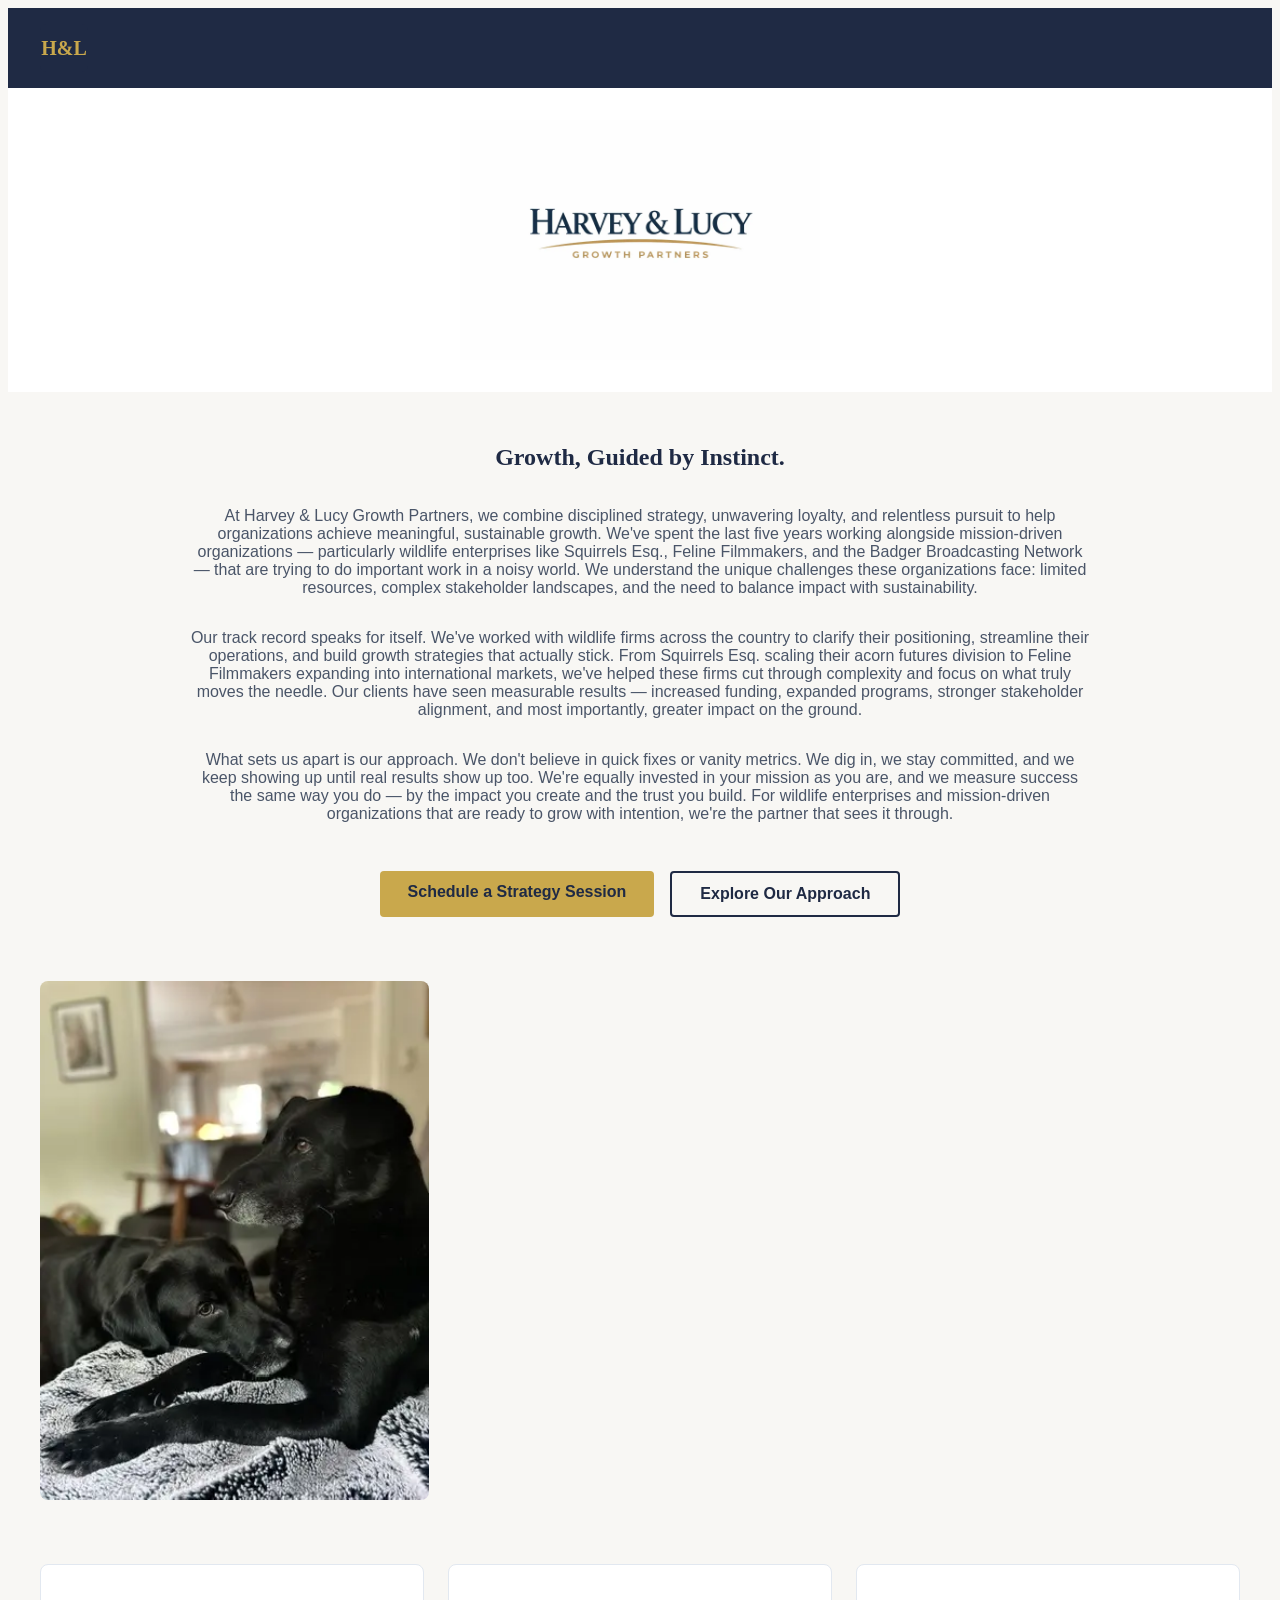
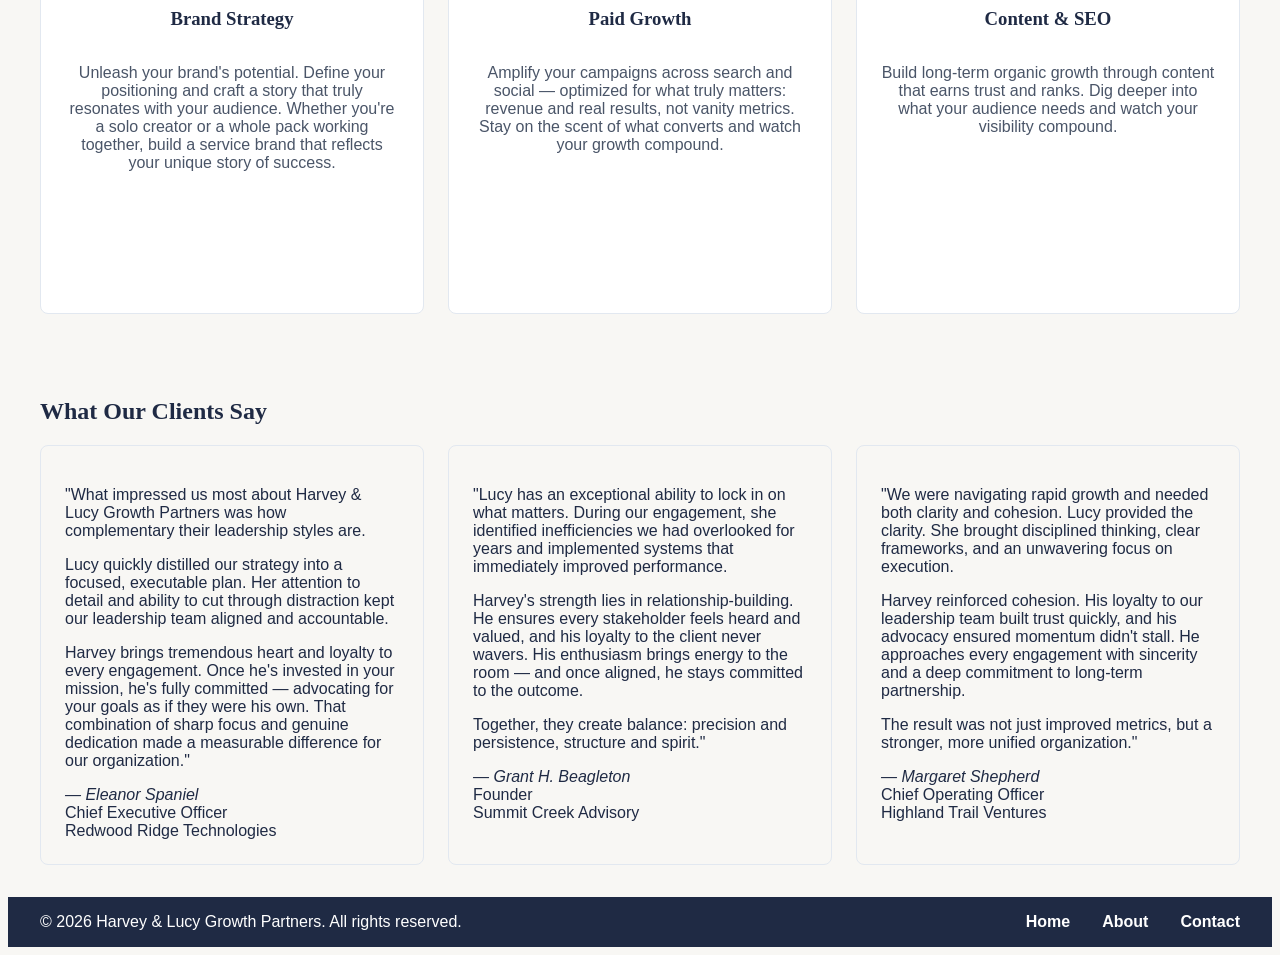
==== commit 8681406c: "adding animations" ====
--- a/index.html
+++ b/index.html
@@ -3,11 +3,13 @@
 <head>
   <meta charset="UTF-8">
   <meta name="viewport" content="width=device-width, initial-scale=1.0">
+  <meta name="description" content="Harvey &amp; Lucy Growth Partners helps organizations achieve measurable growth through focused strategy, disciplined execution, and genuine partnership.">
 
   <link rel="stylesheet" href="css/styles.css">
   <link rel="icon" type="image/svg+xml" href="assets/images/monogram.svg">
   <script src="js/main.js" type="module"></script>
-  <title>Document</title>
+  <script src="js/animations.js" defer></script>
+  <title>Harvey &amp; Lucy Growth Partners | Home</title>
 </head>
 <body>
   <div id="navbar"></div>
@@ -19,7 +21,9 @@
 
   <section class="hero">
     <h1>Growth, Guided by Instinct.</h1>
-    <p>At Harvey & Lucy Growth Partners, we combine disciplined strategy, unwavering loyalty, and relentless pursuit to help organizations achieve meaningful, sustainable growth.</p>
+    <p>At Harvey & Lucy Growth Partners, we combine disciplined strategy, unwavering loyalty, and relentless pursuit to help organizations achieve meaningful, sustainable growth. We've spent the last five years working alongside mission-driven organizations — particularly wildlife enterprises like Squirrels Esq., Feline Filmmakers, and the Badger Broadcasting Network — that are trying to do important work in a noisy world. We understand the unique challenges these organizations face: limited resources, complex stakeholder landscapes, and the need to balance impact with sustainability.</p>
+    <p>Our track record speaks for itself. We've worked with wildlife firms across the country to clarify their positioning, streamline their operations, and build growth strategies that actually stick. From Squirrels Esq. scaling their acorn futures division to Feline Filmmakers expanding into international markets, we've helped these firms cut through complexity and focus on what truly moves the needle. Our clients have seen measurable results — increased funding, expanded programs, stronger stakeholder alignment, and most importantly, greater impact on the ground.</p>
+    <p>What sets us apart is our approach. We don't believe in quick fixes or vanity metrics. We dig in, we stay committed, and we keep showing up until real results show up too. We're equally invested in your mission as you are, and we measure success the same way you do — by the impact you create and the trust you build. For wildlife enterprises and mission-driven organizations that are ready to grow with intention, we're the partner that sees it through.</p>
     <div class="cta-group">
       <a href="contact.html" class="btn btn-primary">Schedule a Strategy Session</a>
       <a href="about.html" class="btn btn-secondary">Explore Our Approach</a>
--- a/css/styles.css
+++ b/css/styles.css
@@ -83,6 +83,38 @@
   padding: 0;
 }
 
+.nav-toggle {
+  display: none;
+  flex-direction: column;
+  justify-content: center;
+  gap: 5px;
+  background: none;
+  border: none;
+  cursor: pointer;
+  padding: 0.5rem;
+}
+
+.hamburger-bar {
+  display: block;
+  width: 24px;
+  height: 2px;
+  background-color: var(--white);
+  border-radius: 2px;
+  transition: transform 0.2s ease, opacity 0.2s ease;
+}
+
+.nav-toggle[aria-expanded="true"] .hamburger-bar:nth-child(1) {
+  transform: translateY(7px) rotate(45deg);
+}
+
+.nav-toggle[aria-expanded="true"] .hamburger-bar:nth-child(2) {
+  opacity: 0;
+}
+
+.nav-toggle[aria-expanded="true"] .hamburger-bar:nth-child(3) {
+  transform: translateY(-7px) rotate(-45deg);
+}
+
 /* =====================
   HERO
   ===================== */
@@ -120,6 +152,7 @@
 
 .hero p {
   color: var(--charcoal);
+  max-width: 75%;
 }
 
 .cta-group {
@@ -174,12 +207,37 @@
   gap: 2rem;
   align-items: center;
   padding: 2rem;
+  overflow: hidden;
+}
+
+@media (min-width: 769px) {
+  .philosophy-image {
+    transform: translateX(150%);
+    opacity: 0;
+    transition: transform 1.4s cubic-bezier(0.25, 0.46, 0.45, 0.94), opacity 1.4s ease;
+  }
+
+  .philosophy-copy {
+    opacity: 0;
+    transition: opacity 0.5s ease;
+  }
+
+  .philosophy--visible .philosophy-image {
+    transform: translateX(0);
+    opacity: 1;
+  }
+
+  .philosophy--text-visible .philosophy-copy {
+    opacity: 1;
+  }
 }
 
 .philosophy-image img {
   width: 100%;
   height: auto;
+  object-fit: cover;
   display: block;
+  border-radius: 8px;
 }
 
 .philosophy-copy {
@@ -209,6 +267,19 @@
   flex-direction: column;
   justify-content: flex-start;
   align-items: center;
+  opacity: 0;
+  transform: translateY(30px);
+  transition: opacity 0.5s ease, transform 0.5s ease, box-shadow 0.3s ease;
+}
+
+.card.card--visible {
+  opacity: 1;
+  transform: translateY(0);
+}
+
+.card:hover {
+  transform: translateY(-6px);
+  box-shadow: 0 12px 24px rgba(31, 42, 68, 0.12);
 }
 
 .card h3 {
@@ -236,6 +307,20 @@
   border: 1px solid var(--light-gray);
   border-radius: 8px;
   padding: 1.5rem;
+  margin: 0;
+  opacity: 0;
+  transform: translateY(30px);
+  transition: opacity 0.5s ease, transform 0.5s ease, box-shadow 0.3s ease;
+}
+
+.testimonial-card.card--visible {
+  opacity: 1;
+  transform: translateY(0);
+}
+
+.testimonial-card:hover {
+  transform: translateY(-6px);
+  box-shadow: 0 12px 24px rgba(31, 42, 68, 0.12);
 }
 
 .testimonial-card footer {
@@ -460,6 +545,10 @@
     width: 100%;
   }
 
+  .hero p {
+    max-width: 100%;
+  }
+
   .about-story,
   .about-story--reversed {
     grid-template-columns: 1fr;
@@ -472,4 +561,99 @@
   .values-grid {
     grid-template-columns: 1fr;
   }
-}
+
+  .site-footer nav {
+    display: none;
+  }
+
+  .nav-toggle {
+    display: flex;
+  }
+
+  header nav ul {
+    display: none;
+    position: absolute;
+    top: 100%;
+    left: 0;
+    right: 0;
+    background-color: var(--navy);
+    flex-direction: column;
+    gap: 0;
+    padding: 0.5rem 0;
+    z-index: 100;
+  }
+
+  header nav ul.nav-open {
+    display: flex;
+  }
+
+  header nav ul li a {
+    display: block;
+    padding: 0.75rem 2rem;
+  }
+
+  header nav {
+    position: relative;
+  }
+
+  .card,
+  .testimonial-card {
+    opacity: 1 !important;
+    transform: none !important;
+    transition: box-shadow 0.3s ease !important;
+  }
+
+  .card:hover,
+  .testimonial-card:hover {
+    transform: none;
+  }
+}
+
+@media (prefers-reduced-motion: reduce) {
+  .card,
+  .testimonial-card,
+  .philosophy-image,
+  .philosophy-copy {
+    transition: none !important;
+    transform: none !important;
+    opacity: 1 !important;
+  }
+}
+    display: flex;
+  }
+
+  .cta-group {
+    flex-direction: column;
+    align-items: stretch;
+  }
+
+  .cta-group .btn {
+    text-align: center;
+  }
+
+  header nav ul {
+    display: none;
+    position: absolute;
+    top: 100%;
+    left: 0;
+    right: 0;
+    background-color: var(--navy);
+    flex-direction: column;
+    gap: 0;
+    padding: 0.5rem 0;
+    z-index: 100;
+  }
+
+  header nav ul.nav-open {
+    display: flex;
+  }
+
+  header nav ul li a {
+    display: block;
+    padding: 0.75rem 2rem;
+  }
+
+  header nav {
+    position: relative;
+  }
+}
